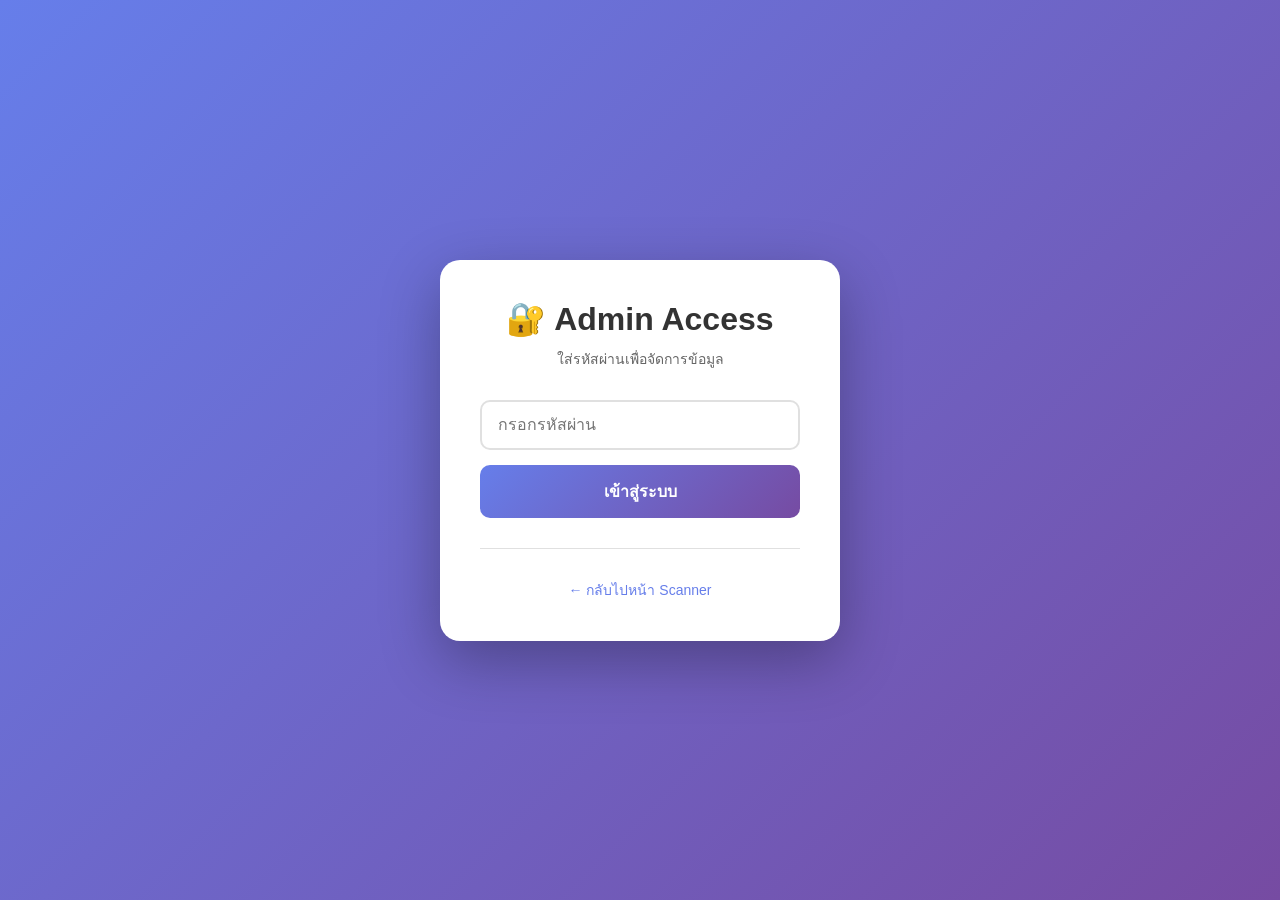
==== admin.html @ 05f46291 "Add admin panel with password protection" ====
<!DOCTYPE html>
<html lang="th">
<head>
    <meta charset="UTF-8">
    <meta name="viewport" content="width=device-width, initial-scale=1.0">
    <title>Admin - GS1-128 Barcode Scanner</title>
    <link rel="stylesheet" href="admin-style.css">
</head>
<body>
    <!-- Login Screen -->
    <div id="login-screen" class="full-screen">
        <div class="login-card">
            <h1>🔐 Admin Access</h1>
            <p>ใส่รหัสผ่านเพื่อจัดการข้อมูล</p>

            <input
                type="password"
                id="password-input"
                placeholder="กรอกรหัสผ่าน"
                onkeypress="if(event.key==='Enter') checkPassword()"
            >

            <button onclick="checkPassword()">เข้าสู่ระบบ</button>
            <p id="error-msg" class="error-hidden"></p>

            <hr>
            <a href="index.html" class="back-link">← กลับไปหน้า Scanner</a>
        </div>
    </div>

    <!-- Admin Dashboard -->
    <div id="admin-screen" class="full-screen hidden">
        <div class="admin-container">
            <header>
                <h1>⚙️ จัดการข้อมูลสินค้า</h1>
                <button onclick="logout()" class="logout-btn">ออกจากระบบ</button>
            </header>

            <div class="admin-content">
                <!-- Add Product Section -->
                <div class="section">
                    <h2>➕ เพิ่มสินค้าใหม่</h2>

                    <div class="form-group">
                        <label>GTIN (14 หลัก)</label>
                        <input type="text" id="gtin" placeholder="เช่น 10041220210340" maxlength="14">
                    </div>

                    <div class="form-group">
                        <label>ชื่อสินค้า</label>
                        <input type="text" id="product-name" placeholder="เช่น แพ็คเกจกล่อง A">
                    </div>

                    <div class="form-group">
                        <label>ขนาด</label>
                        <input type="text" id="product-size" placeholder="เช่น 500 กรัม">
                    </div>

                    <div class="form-group">
                        <label>URL รูปภาพ</label>
                        <input type="text" id="product-image" placeholder="https://example.com/image.jpg">
                    </div>

                    <button onclick="addProduct()" class="btn-add">✓ เพิ่มสินค้า</button>
                </div>

                <!-- Product List Section -->
                <div class="section">
                    <h2>📋 รายการสินค้า</h2>
                    <div id="product-list" class="product-list"></div>
                </div>

                <!-- Export Section -->
                <div class="section">
                    <h2>📤 ส่งออกข้อมูล</h2>
                    <p class="info-text">
                        Copy JSON นี้ไปใส่ใน <code>data.js</code> แล้ว push ขึ้น GitHub
                    </p>
                    <textarea id="json-export" readonly></textarea>
                    <button onclick="copyToClipboard()" class="btn-copy">📋 Copy JSON</button>
                </div>
            </div>
        </div>
    </div>

    <script src="admin.js"></script>
</body>
</html>
---- admin-style.css ----
* {
    margin: 0;
    padding: 0;
    box-sizing: border-box;
}

body {
    font-family: -apple-system, BlinkMacSystemFont, 'Segoe UI', Roboto, sans-serif;
    background: linear-gradient(135deg, #667eea 0%, #764ba2 100%);
    min-height: 100vh;
}

.full-screen {
    width: 100%;
    min-height: 100vh;
    display: flex;
    justify-content: center;
    align-items: center;
    padding: 20px;
    animation: fadeIn 0.5s ease-out;
}

.full-screen.hidden {
    display: none;
}

@keyframes fadeIn {
    from {
        opacity: 0;
    }
    to {
        opacity: 1;
    }
}

/* ===== Login Screen ===== */
.login-card {
    background: white;
    border-radius: 20px;
    box-shadow: 0 20px 60px rgba(0, 0, 0, 0.3);
    padding: 40px;
    max-width: 400px;
    width: 100%;
    text-align: center;
    animation: slideUp 0.5s ease-out;
}

@keyframes slideUp {
    from {
        opacity: 0;
        transform: translateY(30px);
    }
    to {
        opacity: 1;
        transform: translateY(0);
    }
}

.login-card h1 {
    font-size: 32px;
    margin-bottom: 10px;
    color: #333;
}

.login-card p {
    color: #666;
    margin-bottom: 30px;
    font-size: 14px;
}

.login-card input[type="password"] {
    width: 100%;
    padding: 14px 16px;
    border: 2px solid #e0e0e0;
    border-radius: 10px;
    font-size: 16px;
    margin-bottom: 15px;
    transition: border-color 0.3s;
}

.login-card input[type="password"]:focus {
    outline: none;
    border-color: #667eea;
    box-shadow: 0 0 0 3px rgba(102, 126, 234, 0.1);
}

.login-card button {
    width: 100%;
    padding: 14px;
    background: linear-gradient(135deg, #667eea 0%, #764ba2 100%);
    color: white;
    border: none;
    border-radius: 10px;
    font-size: 16px;
    font-weight: 600;
    cursor: pointer;
    transition: transform 0.2s, box-shadow 0.2s;
}

.login-card button:hover {
    transform: translateY(-2px);
    box-shadow: 0 10px 20px rgba(102, 126, 234, 0.3);
}

.login-card button:active {
    transform: translateY(0);
}

.error-hidden {
    color: #dc3545;
    font-size: 13px;
    margin-bottom: 15px;
    display: none;
}

.error-hidden.show {
    display: block;
}

.login-card hr {
    margin: 30px 0;
    border: none;
    border-top: 1px solid #e0e0e0;
}

.back-link {
    color: #667eea;
    text-decoration: none;
    font-size: 14px;
    transition: color 0.2s;
}

.back-link:hover {
    color: #764ba2;
}

/* ===== Admin Dashboard ===== */
.admin-container {
    width: 100%;
    max-width: 1000px;
    background: white;
    border-radius: 20px;
    box-shadow: 0 20px 60px rgba(0, 0, 0, 0.3);
    overflow: hidden;
    animation: slideUp 0.5s ease-out;
}

.admin-container header {
    background: linear-gradient(135deg, #667eea 0%, #764ba2 100%);
    color: white;
    padding: 25px;
    display: flex;
    justify-content: space-between;
    align-items: center;
}

.admin-container header h1 {
    font-size: 24px;
    margin: 0;
}

.logout-btn {
    background: rgba(255, 255, 255, 0.2);
    color: white;
    border: 1px solid rgba(255, 255, 255, 0.4);
    padding: 10px 20px;
    border-radius: 8px;
    cursor: pointer;
    transition: background 0.2s;
    font-weight: 600;
}

.logout-btn:hover {
    background: rgba(255, 255, 255, 0.3);
}

.admin-content {
    padding: 30px;
    max-height: 80vh;
    overflow-y: auto;
}

.section {
    margin-bottom: 40px;
    padding-bottom: 30px;
    border-bottom: 1px solid #e0e0e0;
}

.section:last-child {
    border-bottom: none;
    margin-bottom: 0;
}

.section h2 {
    font-size: 20px;
    margin-bottom: 20px;
    color: #333;
}

/* Form Styles */
.form-group {
    margin-bottom: 15px;
}

.form-group label {
    display: block;
    font-size: 14px;
    font-weight: 600;
    color: #666;
    margin-bottom: 8px;
    text-transform: uppercase;
}

.form-group input {
    width: 100%;
    padding: 12px 14px;
    border: 2px solid #e0e0e0;
    border-radius: 8px;
    font-size: 14px;
    transition: border-color 0.3s;
}

.form-group input:focus {
    outline: none;
    border-color: #667eea;
    box-shadow: 0 0 0 3px rgba(102, 126, 234, 0.1);
}

/* Button Styles */
.btn-add,
.btn-copy {
    background: linear-gradient(135deg, #667eea 0%, #764ba2 100%);
    color: white;
    border: none;
    padding: 12px 24px;
    border-radius: 8px;
    font-weight: 600;
    cursor: pointer;
    transition: transform 0.2s, box-shadow 0.2s;
    font-size: 14px;
}

.btn-add:hover,
.btn-copy:hover {
    transform: translateY(-2px);
    box-shadow: 0 8px 15px rgba(102, 126, 234, 0.3);
}

.btn-add:active,
.btn-copy:active {
    transform: translateY(0);
}

.btn-copy {
    width: 100%;
    margin-top: 10px;
}

.btn-delete {
    background: #dc3545;
    color: white;
    border: none;
    padding: 8px 16px;
    border-radius: 6px;
    cursor: pointer;
    font-size: 12px;
    transition: background 0.2s;
}

.btn-delete:hover {
    background: #c82333;
}

/* Product List */
.product-list {
    display: grid;
    gap: 15px;
}

.product-item {
    background: #f8f9fa;
    border: 1px solid #e0e0e0;
    border-radius: 10px;
    padding: 15px;
    display: flex;
    justify-content: space-between;
    align-items: center;
    animation: slideIn 0.3s ease-out;
}

@keyframes slideIn {
    from {
        opacity: 0;
        transform: translateX(-10px);
    }
    to {
        opacity: 1;
        transform: translateX(0);
    }
}

.product-info {
    flex: 1;
}

.product-info strong {
    display: block;
    color: #333;
    margin-bottom: 5px;
}

.product-info small {
    color: #999;
    display: block;
    font-size: 12px;
}

.product-item-empty {
    text-align: center;
    color: #999;
    padding: 30px;
    background: #f8f9fa;
    border-radius: 10px;
}

/* Textarea */
textarea {
    width: 100%;
    height: 200px;
    padding: 15px;
    border: 2px solid #e0e0e0;
    border-radius: 8px;
    font-family: 'Courier New', monospace;
    font-size: 12px;
    resize: vertical;
    color: #333;
    background: #f8f9fa;
}

textarea:focus {
    outline: none;
    border-color: #667eea;
}

/* Info Text */
.info-text {
    color: #666;
    font-size: 14px;
    margin-bottom: 15px;
    padding: 10px;
    background: #e7f3ff;
    border-left: 4px solid #667eea;
    border-radius: 4px;
}

.info-text code {
    background: white;
    padding: 2px 6px;
    border-radius: 3px;
    font-weight: 600;
}

/* Responsive */
@media (max-width: 768px) {
    .admin-container header {
        flex-direction: column;
        gap: 15px;
    }

    .admin-content {
        padding: 20px;
    }

    .section {
        margin-bottom: 30px;
    }

    .login-card {
        padding: 30px 20px;
    }
}
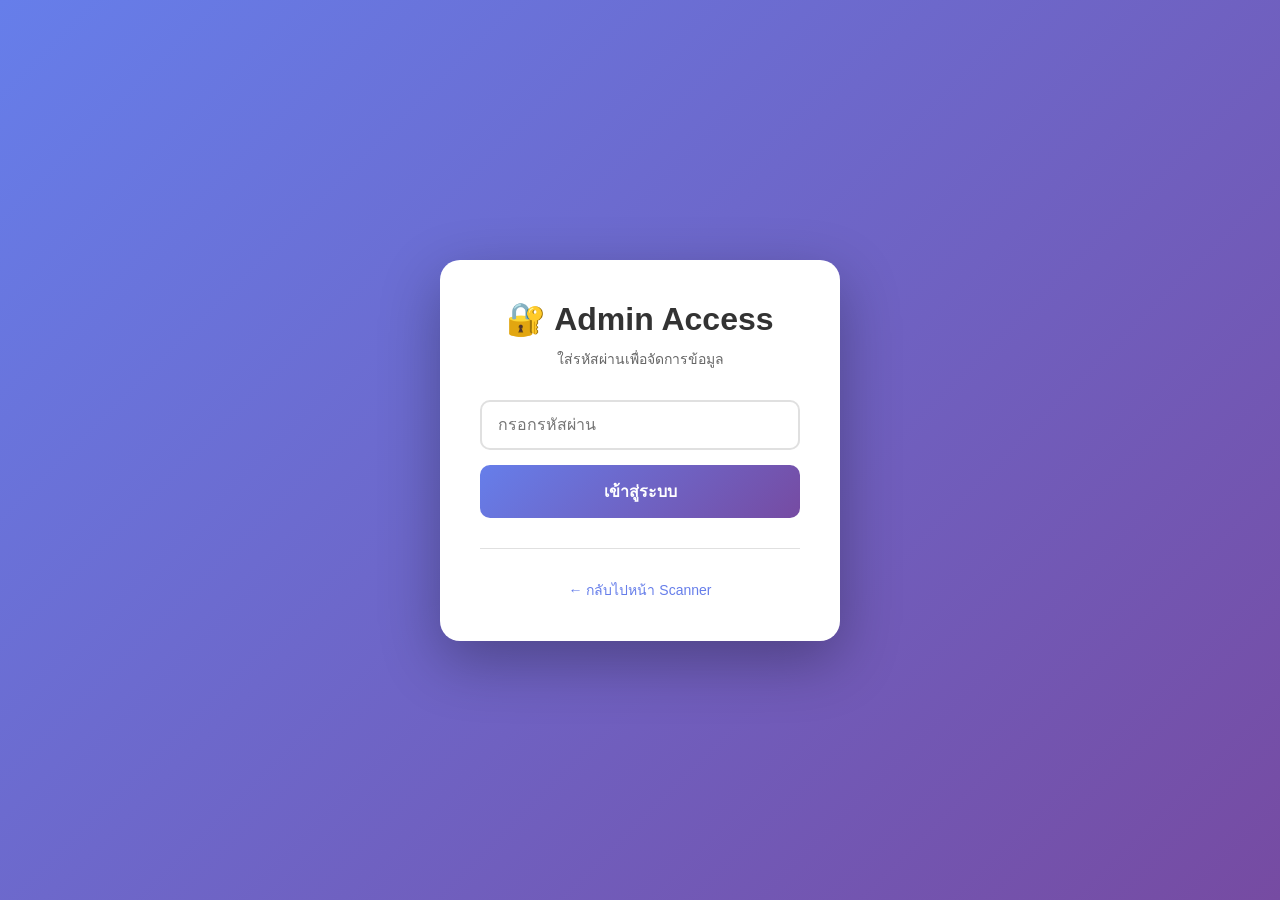
==== commit 6a15bb66: "Fix password field in form and image upload section overflow" ====
--- a/admin.html
+++ b/admin.html
@@ -4,6 +4,7 @@
     <meta charset="UTF-8">
     <meta name="viewport" content="width=device-width, initial-scale=1.0">
     <title>Admin - GS1-128 Barcode Scanner</title>
+    <link rel="icon" type="image/svg+xml" href="favicon.svg">
     <link rel="stylesheet" href="admin-style.css">
 </head>
 <body>
@@ -13,14 +14,15 @@
             <h1>🔐 Admin Access</h1>
             <p>ใส่รหัสผ่านเพื่อจัดการข้อมูล</p>
 
-            <input
-                type="password"
-                id="password-input"
-                placeholder="กรอกรหัสผ่าน"
-                onkeypress="if(event.key==='Enter') checkPassword()"
-            >
-
-            <button onclick="checkPassword()">เข้าสู่ระบบ</button>
+            <form onsubmit="event.preventDefault(); checkPassword();">
+                <input
+                    type="password"
+                    id="password-input"
+                    placeholder="กรอกรหัสผ่าน"
+                    required
+                >
+                <button type="submit">เข้าสู่ระบบ</button>
+            </form>
             <p id="error-msg" class="error-hidden"></p>
 
             <hr>
@@ -38,6 +40,10 @@
 
             <div class="admin-content">
                 <!-- Add Product Section -->
+                <div id="sync-message" class="sync-message hidden">
+                    ✅ ข้อมูลอัพเดตแล้ว! <a href="index.html" target="_blank">เปิด Scanner page</a> และรีเฟรช (F5) เพื่อใช้งานทันที
+                </div>
+
                 <div class="section">
                     <h2>➕ เพิ่มสินค้าใหม่</h2>
 
@@ -57,8 +63,16 @@
                     </div>
 
                     <div class="form-group">
-                        <label>URL รูปภาพ</label>
-                        <input type="text" id="product-image" placeholder="https://example.com/image.jpg">
+                        <label>รูปภาพ</label>
+                        <div class="image-upload-section">
+                            <input type="file" id="product-image-file" accept="image/*" onchange="handleImageUpload(event)">
+                            <p class="upload-hint">เลือกรูป หรือ paste URL</p>
+                        </div>
+                        <div id="image-preview-box" class="image-preview-box hidden">
+                            <img id="image-preview" src="" alt="Preview">
+                            <button type="button" onclick="clearImage()" class="btn-clear-image">✕ เปลี่ยน</button>
+                        </div>
+                        <input type="text" id="product-image-url" placeholder="https://example.com/image.jpg" class="image-url-input">
                     </div>
 
                     <button onclick="addProduct()" class="btn-add">✓ เพิ่มสินค้า</button>
@@ -70,19 +84,12 @@
                     <div id="product-list" class="product-list"></div>
                 </div>
 
-                <!-- Export Section -->
-                <div class="section">
-                    <h2>📤 ส่งออกข้อมูล</h2>
-                    <p class="info-text">
-                        Copy JSON นี้ไปใส่ใน <code>data.js</code> แล้ว push ขึ้น GitHub
-                    </p>
-                    <textarea id="json-export" readonly></textarea>
-                    <button onclick="copyToClipboard()" class="btn-copy">📋 Copy JSON</button>
-                </div>
             </div>
         </div>
     </div>
 
+    <script src="https://cdn.jsdelivr.net/npm/@supabase/supabase-js@2"></script>
+    <script src="config.js"></script>
     <script src="admin.js"></script>
 </body>
 </html>
--- a/admin-style.css
+++ b/admin-style.css
@@ -180,6 +180,31 @@
     overflow-y: auto;
 }
 
+.sync-message {
+    padding: 15px 20px;
+    background: #d4edda;
+    color: #155724;
+    border: 1px solid #c3e6cb;
+    border-radius: 8px;
+    margin-bottom: 25px;
+    font-weight: 600;
+    animation: slideDown 0.3s ease-out;
+}
+
+.sync-message.hidden {
+    display: none;
+}
+
+.sync-message a {
+    color: #155724;
+    text-decoration: underline;
+    font-weight: 700;
+}
+
+.sync-message a:hover {
+    color: #0c5460;
+}
+
 .section {
     margin-bottom: 40px;
     padding-bottom: 30px;
@@ -200,6 +225,7 @@
 /* Form Styles */
 .form-group {
     margin-bottom: 15px;
+    overflow: hidden;
 }
 
 .form-group label {
@@ -218,6 +244,7 @@
     border-radius: 8px;
     font-size: 14px;
     transition: border-color 0.3s;
+    box-sizing: border-box;
 }
 
 .form-group input:focus {
@@ -360,6 +387,97 @@
     font-weight: 600;
 }
 
+/* Image Upload Styles */
+.image-upload-section {
+    position: relative;
+    margin-bottom: 10px;
+    overflow: hidden;
+}
+
+.image-upload-section input[type="file"] {
+    display: none;
+}
+
+.image-upload-section::before {
+    content: "📤 เลือกรูปภาพ";
+    display: block;
+    width: 100%;
+    padding: 12px 14px;
+    border: 2px dashed #667eea;
+    border-radius: 8px;
+    background: #f8f9fa;
+    cursor: pointer;
+    text-align: center;
+    font-weight: 600;
+    color: #667eea;
+    transition: all 0.3s;
+    box-sizing: border-box;
+}
+
+.image-upload-section:hover::before {
+    background: #e7f3ff;
+    border-color: #764ba2;
+}
+
+.upload-hint {
+    font-size: 12px;
+    color: #999;
+    text-align: center;
+    margin-top: 5px;
+}
+
+.image-preview-box {
+    position: relative;
+    margin-bottom: 10px;
+    text-align: center;
+}
+
+.image-preview-box.hidden {
+    display: none;
+}
+
+.image-preview-box img {
+    max-width: 150px;
+    max-height: 150px;
+    border-radius: 8px;
+    object-fit: cover;
+    border: 2px solid #667eea;
+}
+
+.btn-clear-image {
+    position: absolute;
+    top: 5px;
+    right: 5px;
+    background: #dc3545;
+    color: white;
+    border: none;
+    width: 30px;
+    height: 30px;
+    border-radius: 50%;
+    cursor: pointer;
+    font-weight: bold;
+    transition: background 0.2s;
+}
+
+.btn-clear-image:hover {
+    background: #c82333;
+}
+
+.image-url-input {
+    width: 100% !important;
+    padding: 12px 14px !important;
+    border: 2px solid #e0e0e0 !important;
+    border-radius: 8px !important;
+    font-size: 14px !important;
+    transition: border-color 0.3s !important;
+}
+
+.image-url-input:focus {
+    outline: none !important;
+    border-color: #667eea !important;
+    box-shadow: 0 0 0 3px rgba(102, 126, 234, 0.1) !important;
+}
+
 /* Responsive */
 @media (max-width: 768px) {
     .admin-container header {
